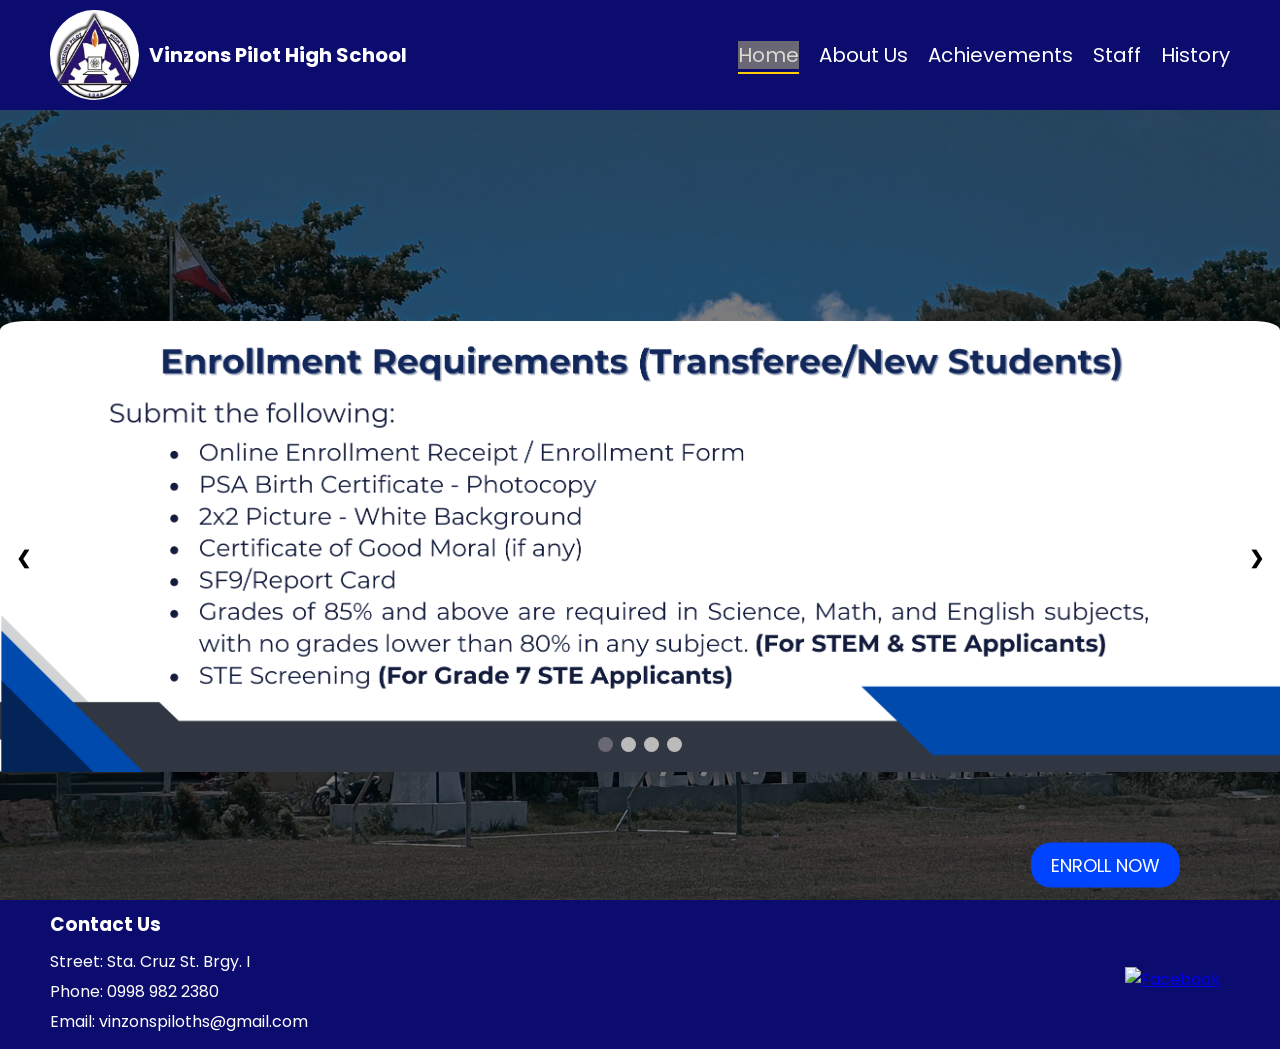
==== Home.HTML @ a491b28e "Add files via upload y" ====
<!DOCTYPE html>
<html lang="en">
<head>
    <meta charset="UTF-8">
    <meta name="viewport" content="width=device-width, initial-scale=1.0">
    <title>Vinzons Pilot High School</title>
    <link rel="stylesheet" href="Home.CSS">
    <link rel="preconnect" href="https://fonts.googleapis.com">
    <link rel="preconnect" href="https://fonts.gstatic.com" crossorigin>
    <link href="https://fonts.googleapis.com/css2?family=Imperial+Script&family=Poppins:ital,wght@0,100;0,200;0,300;0,400;0,500;0,600;0,700;0,800;0,900&display=swap" rel="stylesheet">
</head>
<body>
    <!-- header -->
    <header class="Header">
        <div class="logo">
            <a href="Home.html"><img class="logo" src="IMAGES/Logo.jpg" alt="Vinzons Pilot High School Logo"></a>
            <span class="school-name">Vinzons Pilot High School</span>
        </div>
        <nav class="navbar">
            <ul class="nav-links">
                <li><a href="#home">Home</a></li>
                <li><a href="#about-us">About Us</a></li>
                <li><a href="#achievements">Achievements</a></li>
                <li><a href="#staff">Staff</a></li>
                <li><a href="#history">History</a></li>
            </ul>
        </nav>
    </header>
    <!--Header End-->
    <div class="Container">
        <section class="HomePage" id="home">
            <div class="slideshow-container">
                <div class="mySlides fade">
                    <img src="IMAGES/carousel_image1.png" style="width:100%">
                </div>
                <div class="mySlides fade">
                    <img src="IMAGES/carousel_image2.png" style="width:100%">
                </div>
                <div class="mySlides fade">
                    <img src="IMAGES/carousel_image3.png" style="width:100%">
                </div>
                <div class="mySlides fade">
                    <img src="IMAGES/carousel_image4.png" style="width:100%">
                </div>
                <!-- Navigation buttons -->
                <a class="prev" onclick="plusSlides(-1)">&#10094;</a>
                <a class="next" onclick="plusSlides(1)">&#10095;</a>
                <!-- Dot controls -->
                <div class="dot-container">
                    <span class="dot" onclick="currentSlide(1)"></span>
                    <span class="dot" onclick="currentSlide(2)"></span>
                    <span class="dot" onclick="currentSlide(3)"></span>
                    <span class="dot" onclick="currentSlide(4)"></span>
                </div>
            </div>
            <!--ENROLL NOW BUTTON-->
            <div class="enroll-button">
                <a href="https://enroll.vphs.com.ph/enroll.php" class="btn">ENROLL NOW</a>
            </div>
        </section>
        <section class="About-us" id="about-us">
            <div class="moto">
                <h3 class="imperial-script-regular">"Where Dreamers Become Achievers"</h3>
            </div>  
            <div class="about-container">
                <div class="about-content">
                    <h2>DEPED MISSION</h2>
                    <p>We dream of Filipinos who passionately love their country and whose values and competencies enable them to realize their full potential and contribute meaningfully to building the nation. As a learner-centered public institution, the Department of Education continuously improves itself to better serve its stakeholders.
                    </p>
                </div>
                <div class="about-content">
                    <h2>DEPED VISION</h2>
                    <p>To protect and promote the right of every Filipino to quality, equitable, culture-based, and complete basic education where: Students learn in a child-friendly, gender-sensitive, safe, and motivating environment. Teachers facilitate learning and constantly nurture every learner. Administrators and staff, as stewards of the institution, ensure an enabling and supportive environment for effective learning to happen. Family, community, and other stakeholders are actively engaged and share responsibility for developing life-long learners.</p>
                </div>
                <div class="about-contents">
                    <h2>CORE VALUES</h2>
                    <ul>
                        <li>Maka-Diyos</li>
                        <li>Maka-tao</li>
                        <li>Makakalikasan</li>
                        <li>Makabansa</li>
                    </ul>
                </div>             
            </div>
        </section>

        
    
        <section class="Achievements" id="achievements">
            <div class="container">
                <!-- Navigation buttons -->
                <a class="btn-prev" onclick="moveSlide(-1)"> &#10094;</a>
                <div class="card-container" id="cardContainer">
                    <div class="achievement-card">
                        <h2>the Singapore Invention Convention 2024</h2>
                        <img src="IMAGES/imagecard1.jpg" alt="Hogar Del Valle">
                        <p>Vinzons Pilot High School (VPHS) made a strong impact with two remarkable projects: 𝙋𝙧𝙤𝙟𝙚𝙘𝙩 𝙎𝙋𝙇𝘼𝙎𝙃 𝙖𝙣𝙙 𝙋𝙧𝙤𝙟𝙚𝙘𝙩 𝙏𝙍𝘼𝘾𝙆. Both received KRYA Special Awards, with Project SPLASH winning the 𝗦𝘂𝘀𝘁𝗮𝗶𝗻𝗮𝗯𝗹𝗲 𝗙𝘂𝘁𝘂𝗿𝗲 𝗔𝘄𝗮𝗿𝗱 and Project TRACK earning the 𝗣𝗼𝘁𝗲𝗻𝘁𝗶𝗮𝗹 𝗜𝗺𝗽𝗮𝗰𝘁 𝗔𝘄𝗮𝗿𝗱.</p>
                        <a href="https://www.facebook.com/permalink.php?story_fbid=pfbid025UxSbqpu7G6vhhGxeoHjAfxcHFwFAL74ij5GCbLpw9TxSrA9c2HNW3FiPcZGY5gQl&id=100087403510664" class="btn">Read More</a>
                    </div>
                    <!-- Repeat other cards as needed -->
                    <div class="achievement-card">
                        <h2>the 2024 Regional Science and Technology Fair</h2>
                        <img src="IMAGES/imagecard2.jpg" alt="Another Event">
                        <p>We extend our heartfelt recognition to the 𝙑𝙋𝙃𝙎 𝙋𝙎𝙏 𝙏𝙚𝙖𝙢. Your unwavering commitment to advancing knowledge and innovation has not only earned you well-deserved recognition and trophies but has also set a new benchmark for excellence in research.</p>
                        <a href="https://www.facebook.com/permalink.php?story_fbid=pfbid0gwVC8yYZ5Jg9k8Kv5p71amuUbUChMtuKU5jVdqeSa9gyksc8cuZokC4EXkLEazLPl&id=100087403510664&rdid=LXNMNo27sLtM21zK" class="btn">Read More</a>
                    </div>
                    <div class="achievement-card">
                        <h2>the 2024 Regional Science and Technology Fair</h2>
                        <img src="IMAGES/imagecard3.jpg" alt="Another Event">
                        <p>From the seedling who grew to carry the name of our school, we extend our deepest gratitude to the 𝙑𝙋𝙃𝙎 𝙇𝙞𝙛𝙚 𝙎𝙘𝙞𝙚𝙣𝙘𝙚 𝙏𝙚𝙖𝙢. Carrying the shine or our school at the Division Science and Technology Fair, and carrying along the culture of Camarines Nortes at the Regional Science and Technology Fair competition. </p>
                        <a href="https://www.facebook.com/permalink.php?story_fbid=pfbid0UbiwEh1eYMJZP7yHGqrUVgvCAHhPZZdsfXbatra9J6vNkdULjLwdDmGf3Nm9DhYJl&id=100087403510664&rdid=QvUiC7YsSplgnpTn" class="btn">Read More</a>
                    </div>
                    <div class="achievement-card">
                        <h2>the 2024 Regional Science and Technology Fair</h2>
                        <img src="IMAGES/imagecard4.jpg" alt="Another Event">
                        <p>𝙋𝙧𝙤𝙟𝙚𝙘𝙩 𝙍𝙀𝘼𝘾𝙃 from VPHS earned 2nd place at the Regional Science and Technology Fair, representing the Division of Camarines Norte. Competing against 13 other divisions, the project used mathematical precision to develop community-based solutions for local challenges.</p>
                        <a href="https://www.facebook.com/permalink.php?story_fbid=pfbid025UxSbqpu7G6vhhGxeoHjAfxcHFwFAL74ij5GCbLpw9TxSrA9c2HNW3FiPcZGY5gQl&id=100087403510664" class="btn">Read More</a>
                    </div>
                    <div class="achievement-card">
                        <h2>Team ASPIRE wins 1st Runner-up in the Ideas Positive Run 11 Grand Finals!</h2>
                        <img src="IMAGES/imagecard5.jpg" alt="Another Event">
                        <p>With their Project THRIVE, they aim to provide an early warning system device as well as educate the local community in Brgy. Sabang, Vinzons, Camarines Norte about the ways to mitigate disaster risks through mobilizing and partnering with the local youth in creating environmental and climatic solutions.</p>
                        <a href="https://www.facebook.com/photo?fbid=807794714863135&set=a.489467143362562" class="btn">Read More</a>
                    </div>
                </div>
                <a class="btn-next" onclick="moveSlide(1)">&#10095;</a>
            </div>
        </section>
        
        
        
        
        
        
        
        
        
        
        

    <!-- Staff Section -->
<section id="staff" class="staff-section">
    <div class="staff-container">
        <div class="staff-box">
            <div class="staff-image">
                <!-- Add staff image here -->
                <img src="staff1.jpg" alt="Staff Member 1">
            </div>
            <h3>Staff Name 1</h3>
            <p>Achievement/Position</p>
        </div>

        <div class="staff-box">
            <div class="staff-image">
                <!-- Add staff image here -->
                <img src="staff2.jpg" alt="Staff Member 2">
            </div>
            <h3>Staff Name 2</h3>
            <p>Achievement/Position</p>
        </div>

        <div class="staff-box">
            <div class="staff-image">
                <!-- Add staff image here -->
                <img src="staff3.jpg" alt="Staff Member 3">
            </div>
            <h3>Staff Name 3</h3>
            <p>Achievement/Position</p>
        </div>
            </div>
        </section>

        <section class="History" id="history">
            <div class="history-content">
                <h2>Founding and Early Years</h2>
                <p><strong>Vinzons Pilot High School (VPHS)</strong>, also known as <strong>Mataas na Paaralang Panaguyod ng Vinzons</strong> in Filipino, was established in <strong>1946</strong>. Initially named <strong>Camarines Norte High School - Vinzons Branch</strong>, it was later renamed to honor <strong>Wenceslao Vinzons</strong>, a native of Vinzons, Camarines Norte.</p>
        
                <h2>Development and Growth</h2>
                <p>Over the years, VPHS has grown significantly, evolving into a <strong>state science high school</strong>. The school is recognized for its specialized curriculum approved by the <strong>Department of Science and Technology</strong> and the <strong>Department of Education</strong>. This curriculum focuses on <strong>Engineering and Science Education</strong>, preparing students for national and international competitions.</p>
        
                <h2>Achievements and Recognition</h2>
                <p>VPHS has a proud history of competitiveness in various national competitions, including the <strong>National Schools Press Conference</strong> and the <strong>National Science and Technology Fair</strong>. The school's students have consistently performed well, showcasing their talents and skills on a larger stage.</p>
        
                <h2>School Motto and Values</h2>
                <p>The school's motto, <strong>"Where dreamers become achievers!"</strong>, reflects its commitment to nurturing the potential of every student. VPHS emphasizes values such as <strong>excellence, integrity, and perseverance</strong>, encouraging students to strive for their best in all their endeavors.</p>
        
                <h2>Present Day</h2>
                <p>Today, Vinzons Pilot High School continues to uphold its tradition of excellence, with a dedicated faculty and a vibrant student body. The school remains a beacon of learning and innovation in Vinzons, Camarines Norte, and continues to inspire future generations of learners.</p>
            </div>
        </section>
        
    </div>

    <!-- Footer Start -->
    <footer class="Footer">
        <div class="footer-info">
            <h3>Contact Us</h3>
            <p>Street: Sta. Cruz St. Brgy. I</p>
            <p>Phone: 0998 982 2380</p>
            <p>Email: vinzonspiloths@gmail.com</p>
        </div>
        <div class="social-icons">
            <a href="https://www.facebook.com/VinzonsPilotSHS" target="_blank">
                <img src="IMAGES/facebook-icon.png" alt="Facebook">
            </a>
        </div>
    </footer>
    <!-- Footer End -->

    <script src="scripts.js"></script>
</body>
</html>
---- Home.CSS ----
@import url('https://fonts.googleapis.com/css2?family=Poppins:ital,wght@0,100;0,200;0,300;0,400;0,500;0,600;0,700;0,800&family=Dancing+Script:wght@400;700&display=swap');
* {
    margin: 0;
    padding: 0;
    box-sizing: border-box;
    font-family: "Poppins", sans-serif;
    outline: none; border: none;
}

body {
    font-family: "Poppins", sans-serif;
}

.Header {
    background-color: #0c0c6f;
    padding: 10px 50px;
    display: flex;
    align-items: center;
    justify-content: center;
    position: fixed;
    width: 100%;
    top: 0;
    z-index: 1000;
}

.logo {
    display: flex;
    align-items: center;
    gap: 10px;
    margin-right: auto;
}

.logo img {
    height: 10vh;
    border-radius: 50%;
}

.school-name {
    color: white;
    font-size: 20px;
    font-weight: 700;
}

.navbar {
    display: flex;
    justify-content: center;
    align-items: center;
    margin-left: auto;
}

.nav-links {
    list-style: none;
    display: flex;
    gap: 20px;
}

.nav-links li {
    display: inline;
    opacity: 0;
    animation: slideIn 0.5s ease forwards;
    animation-delay: calc(var(--delay) * 0.1s);
}

.nav-links li:nth-child(1) { --delay: 1; }
.nav-links li:nth-child(2) { --delay: 2; }
.nav-links li:nth-child(3) { --delay: 3; }
.nav-links li:nth-child(4) { --delay: 4; }
.nav-links li:nth-child(5) { --delay: 5; }

.nav-links a {
    color: rgb(255, 255, 255);
    text-decoration: none;
    font-size: 20px;
    position: relative;
    transition: all 0.3s ease;
}

.nav-links a:hover,
.nav-links a.active {
    color: #dbd9d1;
    text-decoration: none;
}




.nav-links a::after {
    content: '';
    position: absolute;
    left: 0;
    bottom: -5px;
    width: 0;
    height: 2px;
    background-color: #ffcc00;
    transition: width 0.3s ease;
}

.nav-links a:hover::after,
.nav-links a.active::after {
    width: 100%;
}

.Container {
    scroll-snap-type: y mandatory;
    overflow-y: scroll;
    height: 100vh;
    padding-top: 100px;
}

section {
    height: 100vh;
    display: flex;
    justify-content: center;
    align-items: center;
}

h1 {
    color: white;
    text-shadow: 1px 1px 4px black;
}

.HomePage {
    background-image: url('IMAGES/image2.jpg'); /* Set image2.jpg as the background */
    background-size: cover;
    background-position: center;
    height: 100vh; /* Make sure it covers the full height */
    position: relative; /* Add this to position the button relative to this section */
    overflow: hidden;
}
.HomePage::before {
    content:"" ;
    position: absolute;
    top: 0;
    left: 0;
    width: 100%;
    height: 100%;
    background-color: rgba(0, 0, 0, 0.5);
}

.enroll-button {
    position: absolute;
    right: 100px;
    top: 85%;
    transform: translateY(-50%);
}

.enroll-button .btn {
    background-color: #0044ff;
    color: white;
    padding: 10px 20px;
    text-decoration: none;
    font-size: 18px;
    font-weight: 400;
    border-radius: 20px;
    transition: background-color 0.3s ease;
}

.enroll-button .btn:hover {
    background-color: #ffd000;
    color: black;
    font-size: 18px;
}

.slideshow-container {
    max-width: 1500px;
    position: relative;
    margin: auto;
    overflow: hidden;
    border-radius: 2%;
}

.mySlides {
    display: none;
}

.fade {
    animation-name: fade;
    animation-duration: 1.5s;
}

@keyframes fade {
    from {opacity: 0.4} 
    to {opacity: 1}
}

.dot {
    height: 15px;
    width: 15px;
    margin: 0 2px;
    background-color: #bbb;
    border-radius: 50%;
    display: inline-block;
    transition: background-color 0.6s ease;
}

.active, .dot:hover {
    background-color: #6b6875;
}
.dot-container {
    text-align: center;
    position: absolute;
    bottom: 20px;
    width: 100%;
    z-index: 1;
}

.prev, .next {
    cursor: pointer;
    position: absolute;
    top: 50%;
    width: auto;
    padding: 16px;
    margin-top: -22px;
    color: black;
    font-weight: bold;
    font-size: 18px;
    transition: 0.6s ease;
    border-radius: 0 3px 3px 0;
    user-select: none;
}

.next {
    right: 0;
    border-radius: 3px 0 0 3px;
}

.prev:hover, .next:hover {
    background-color: grey;
}

.About-us {
    background: linear-gradient(to bottom, white, #0c0c6f);
    color: white;
    padding: 50px 20px;
    text-align: center;
}

.About-us h1 {
    margin-bottom: 20px;
}

.about-container {
    display: flex;
    flex-direction: column;
    gap: 20px;
    margin: 20px 0;
    padding: 0 50px;
}

.about-content {
    background-color: #f9f9f9;
    padding: 25px;
    border-radius: 15px;
    box-shadow: 0 0 10px rgba(0, 0, 0, 0.1);
    color: #333;
    text-align: justify;
}

.about-contents {
    background-color: #f9f9f9;
    padding: 25px;
    border-radius: 15px;
    box-shadow: 0 0 10px rgba(0, 0, 0, 0.1);
    color: #0c0c6f;
    text-align: center;
    width: 20%;
}

.about-contents h2 {
    margin-bottom: 10px;
    text-align: center;
    color: #0c0c6f;
}

.about-content h2 {
    margin-bottom: 10px;
    color: #0c0c6f;
}

.about-content p, .about-content ul {
    margin-bottom: 10px;
    line-height: 1.6;
}

.about-content ul {
    list-style-type: disc;
    padding-left: 20px;
}

.about-content li {
    margin-bottom: 5px;
}

.moto {
    width: 100%;
    text-align: justify;
}

.moto h3 {
    font-family: "Imperial Script", cursive;
    font-size: 4em;
    color: #ff9100;
    margin-left: 35%;
    margin-top: -11%;
}

@media (max-width: 768px) {
    .Header {
        flex-direction: column;
        padding: 10px 20px;
    }

    .nav-links {
        flex-direction: column;
        gap: 10px;
    }

    .logo img {
        height: 8vh;
    }

    .enroll-button {
        right: 10px;
        top: 90%;
        transform: translateY(-50%);
    }

    .moto h3 {
        font-size: 3em;
        margin-left: 20%;
        margin-top: -8%;
    }

    .about-contents {
        width: 100%;
    }
}

@media (max-width: 480px) {
    .moto h3 {
        font-size: 2em;
        margin-left: 10%;
        margin-top: -6%;
    }
}



/* Heading Container */
.Achievements{
    background: linear-gradient(to bottom, #0c0c6f, #ffffff);

}
.container {
    position: relative;
    max-width: 1600px;
    margin: 0 auto;
    padding: 20px;
}

.card-container {
    display: flex;
    overflow: hidden;
    width: 100%;
    scroll-behavior: smooth;
}

.achievement-card {
    background-color: #f9f9f9;
    border: 1px solid #e0e0e0;
    border-radius: 8px;
    padding: 20px;
    min-width: calc(25% - 20px); /* Adjust width for 4 cards */
    box-shadow: 0 2px 4px rgba(0, 0, 0, 0.1);
    text-align: center;
    margin: 0 10px; /* Add margin between cards */
    flex: 0 0 calc(25% - 20px); /* Adjust card width for 4 cards per row */
}

.achievement-card img {
    max-width: 100%;
    border-radius: 8px;
}

.achievement-card h2 {
    font-size: 1.5em;
    margin: 10px 0;
    color: #333;
}

.achievement-card p {
    font-size: 1em;
    margin: 10px 0;
    color: #777;
}

.achievement-card .btn {
    display: inline-block;
    padding: 10px 20px;
    margin-top: 10px;
    background-color: #007bff;
    color: #fff;
    text-decoration: none;
    border-radius: 4px;
}

.achievement-card .btn:hover {
    background-color: #0056b3;
}

/* Slider buttons */
.btn-prev, .btn-next {
    cursor: pointer;
    position: absolute;
    top: 50%;
    width: auto;
    padding: 16px;
    margin-top: -22px;
    color: white;
    font-weight: bold;
    font-size: 18px;
    transition: 0.6s ease;
    border-radius: 3px;
    user-select: none;
}

.btn-prev {
    left: 0;
    border-radius: 3px 0 0 3px;
}

.btn-next {
    right: 0;
    border-radius: 0 3px 3px 0;
}

.btn-prev:hover, .btn-next:hover {
    background-color: rgba(0, 0, 0, 0.8);
}












.Staff {
    background: linear-gradient(to bottom, white, #0c0c6f);
    color: white;
    padding: 50px 20px;
    text-align: center;
}

.History {
    background: linear-gradient(to bottom, #0c0c6f, #ffffff);
    color: white;
    padding: 50px 20px;
    text-align: center;
    height: 125vh;
}


.history-content {
    max-width: 800px;
    margin: 0 auto;
    text-align: justify;
}

.history-content h2 {
    color: gold;
    border-bottom: 2px solid gold;
    padding-bottom: 10px;
    margin-top: 20px;
}

.history-content p {
    color: white;
    line-height: 1.6;
    margin-top: 10px;
}

.history-content strong {
    color: white;
}



@keyframes slideIn {
    from {
        opacity: 0;
        transform: translateY(-10px);
    }
    to {
        opacity: 1;
        transform: translateY(0);
    }
}

.Footer {
    background-color: #0c0c6f;
    color: white;
    padding: 10px 50px;
    position:relative;
    bottom: 0;
    width: 100%;
    display: flex;
    justify-content: space-between;
    align-items: center;
}

.footer-info {
    text-align: left;
}

.footer-info h3 {
    margin-bottom: 10px;
}

.footer-info p {
    margin: 5px 0;
}

.social-icons {
    margin-top: 10px;
}

.social-icons a {
    margin: 0 10px;
    display: inline-block;
}

.social-icons img {
    width: 24px;
    height: 24px;
}

@media (max-width: 768px) {
    .Header {
        flex-direction: column;
        padding: 10px 20px;
    }

    .nav-links {
        flex-direction: column;
        gap: 10px;
    }

    .logo img {
        height: 8vh;
    }
}

.staff-container {
    display: flex;
    justify-content: center;
    flex-wrap: nowrap;
    max-width: 1292px;
    margin: 0 auto;
    gap: 40px;  /* Increased gap between boxes */
}

.staff-box {
    flex: 0 1 400px;  /* Increased box width */
    text-align: center;
    padding: 25px;  /* Increased padding */
    background-color: white;
    border-radius: 10px;
    box-shadow: 0 2px 5px rgba(0,0,0,0.1);
    transition: transform 0.3s ease;
}

.staff-image {
    width: 250px;  /* Increased image size */
    height: 250px;  /* Increased image size */
    margin: 0 auto 20px;
    overflow: hidden;
    border-radius: 10px;
}

.staff-box h3 {
    margin: 15px 0;  /* Slightly increased margin */
    color: #333;
    font-size: 1.2em;  /* Increased font size */
}

.staff-box p {
    color: #666;
    font-size: 1em;  /* Increased font size */
    margin-top: 10px;
}

/* Update media query */
@media (max-width: 1292px) {
    .staff-container {
        padding: 0 20px;
    }
    
    .staff-box {
        flex: 0 1 350px;  /* Slightly smaller on smaller screens */
    }
    
    .staff-image {
        width: 200px;  /* Smaller images on smaller screens */
        height: 200px;
    }
}
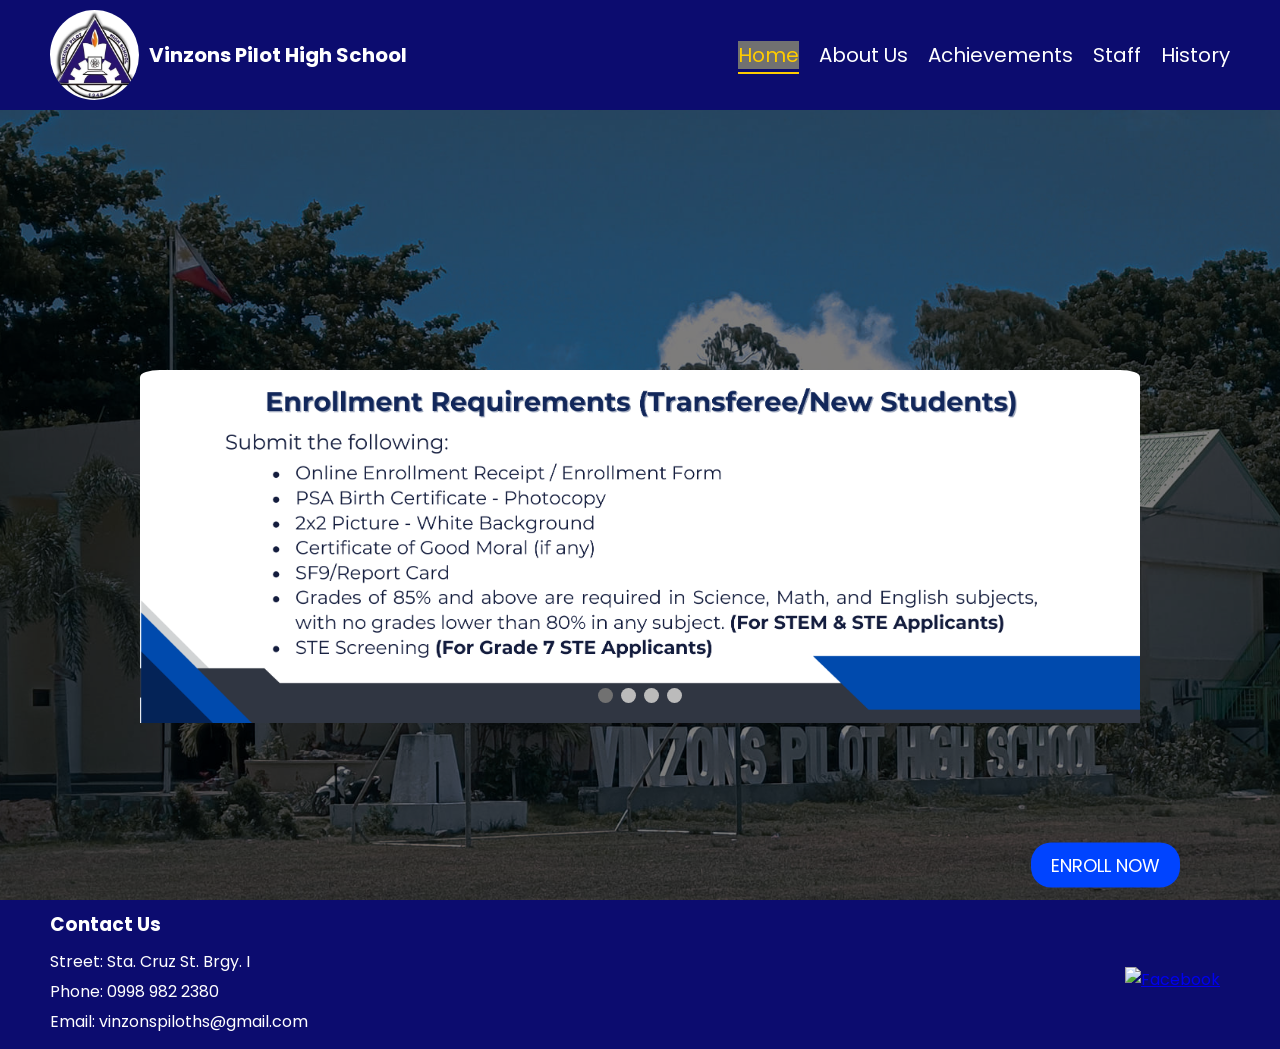
==== commit ffa432f4: "Add files via upload" ====
--- a/Home.HTML
+++ b/Home.HTML
@@ -58,21 +58,22 @@
                 <a href="https://enroll.vphs.com.ph/enroll.php" class="btn">ENROLL NOW</a>
             </div>
         </section>
-        <section class="About-us" id="about-us">
-            <div class="moto">
-                <h3 class="imperial-script-regular">"Where Dreamers Become Achievers"</h3>
-            </div>  
+        
+        
+        <section class="about-us" id="about-us">
             <div class="about-container">
+                <div class="motto">
+                    <h3 class="imperial-script-regular">"Where Dreamers Become Achievers"</h3>
+                </div> 
                 <div class="about-content">
                     <h2>DEPED MISSION</h2>
-                    <p>We dream of Filipinos who passionately love their country and whose values and competencies enable them to realize their full potential and contribute meaningfully to building the nation. As a learner-centered public institution, the Department of Education continuously improves itself to better serve its stakeholders.
-                    </p>
+                    <p>We dream of Filipinos who passionately love their country and whose values and competencies enable them to realize their full potential and contribute meaningfully to building the nation. As a learner-centered public institution, the Department of Education continuously improves itself to better serve its stakeholders.</p>
                 </div>
                 <div class="about-content">
                     <h2>DEPED VISION</h2>
                     <p>To protect and promote the right of every Filipino to quality, equitable, culture-based, and complete basic education where: Students learn in a child-friendly, gender-sensitive, safe, and motivating environment. Teachers facilitate learning and constantly nurture every learner. Administrators and staff, as stewards of the institution, ensure an enabling and supportive environment for effective learning to happen. Family, community, and other stakeholders are actively engaged and share responsibility for developing life-long learners.</p>
                 </div>
-                <div class="about-contents">
+                <div class="about-content">
                     <h2>CORE VALUES</h2>
                     <ul>
                         <li>Maka-Diyos</li>
@@ -80,7 +81,7 @@
                         <li>Makakalikasan</li>
                         <li>Makabansa</li>
                     </ul>
-                </div>             
+                </div>
             </div>
         </section>
 
@@ -138,34 +139,34 @@
         
         
 
-    <!-- Staff Section -->
+        <!-- Staff Section -->
 <section id="staff" class="staff-section">
     <div class="staff-container">
         <div class="staff-box">
             <div class="staff-image">
-                <!-- Add staff image here -->
-                <img src="staff1.jpg" alt="Staff Member 1">
-            </div>
-            <h3>Staff Name 1</h3>
-            <p>Achievement/Position</p>
+                <!-- Changed staff1.jpg to pic3.jpg -->
+                <img src="IMAGES/pic3.jpg" alt="Staff Member 1">
+            </div>
+            <h3>Mr. Ruben Tanierla</h3>
+            <p>Head Teacher</p>
         </div>
 
         <div class="staff-box">
             <div class="staff-image">
-                <!-- Add staff image here -->
-                <img src="staff2.jpg" alt="Staff Member 2">
-            </div>
-            <h3>Staff Name 2</h3>
-            <p>Achievement/Position</p>
+                <!-- Changed staff2.jpg to pic2.jpg -->
+                <img src="IMAGES/pic2.jpg" alt="Staff Member 2">
+            </div>
+            <h3>Dr. Terisita A. Orendain, SSP IV</h3>
+            <p>School Head</p>
         </div>
 
         <div class="staff-box">
             <div class="staff-image">
-                <!-- Add staff image here -->
-                <img src="staff3.jpg" alt="Staff Member 3">
-            </div>
-            <h3>Staff Name 3</h3>
-            <p>Achievement/Position</p>
+                <!-- Changed staff3.jpg to pic1.jpg -->
+                <img src="IMAGES/pic1.jpg" alt="Staff Member 3">
+            </div>
+            <h3>Mrs. Elizabeth Macale</h3>
+            <p>Assistant Principal</p>
         </div>
             </div>
         </section>
--- a/Home.CSS
+++ b/Home.CSS
@@ -77,7 +77,7 @@
 
 .nav-links a:hover,
 .nav-links a.active {
-    color: #dbd9d1;
+    color: #ffcc00;
     text-decoration: none;
 }
 
@@ -162,7 +162,7 @@
 }
 
 .slideshow-container {
-    max-width: 1500px;
+    max-width: 1000px;
     position: relative;
     margin: auto;
     overflow: hidden;
@@ -194,7 +194,7 @@
 }
 
 .active, .dot:hover {
-    background-color: #6b6875;
+    background-color: #717171;
 }
 .dot-container {
     text-align: center;
@@ -211,7 +211,7 @@
     width: auto;
     padding: 16px;
     margin-top: -22px;
-    color: black;
+    color: white;
     font-weight: bold;
     font-size: 18px;
     transition: 0.6s ease;
@@ -225,26 +225,35 @@
 }
 
 .prev:hover, .next:hover {
-    background-color: grey;
-}
-
-.About-us {
+    background-color: rgba(0,0,0,0.8);
+}
+
+.about-us {
     background: linear-gradient(to bottom, white, #0c0c6f);
     color: white;
-    padding: 50px 20px;
-    text-align: center;
-}
-
-.About-us h1 {
+    min-height: 100vh;
+    padding: 20px 0;
+}
+
+.motto {
+    text-align: center;
+    font-family: "Imperial Script", cursive;
+    font-size: 3em;
+    color: #ff9100;
+    margin-top: 20px;
+    padding-top: 20px;
+    padding-bottom: 40px;
+    
+    
+}
+
+.about-container {
+    display: flex;
+    flex-wrap: wrap;
+    gap: 20px;
+    justify-content: space-around;
     margin-bottom: 20px;
-}
-
-.about-container {
-    display: flex;
-    flex-direction: column;
-    gap: 20px;
-    margin: 20px 0;
-    padding: 0 50px;
+    padding: 0 20px;
 }
 
 .about-content {
@@ -253,28 +262,15 @@
     border-radius: 15px;
     box-shadow: 0 0 10px rgba(0, 0, 0, 0.1);
     color: #333;
+    width: 100%;
+    max-width: 30%;
     text-align: justify;
-}
-
-.about-contents {
-    background-color: #f9f9f9;
-    padding: 25px;
-    border-radius: 15px;
-    box-shadow: 0 0 10px rgba(0, 0, 0, 0.1);
-    color: #0c0c6f;
-    text-align: center;
-    width: 20%;
-}
-
-.about-contents h2 {
-    margin-bottom: 10px;
-    text-align: center;
-    color: #0c0c6f;
 }
 
 .about-content h2 {
     margin-bottom: 10px;
     color: #0c0c6f;
+    text-align: center;
 }
 
 .about-content p, .about-content ul {
@@ -289,19 +285,7 @@
 
 .about-content li {
     margin-bottom: 5px;
-}
-
-.moto {
-    width: 100%;
-    text-align: justify;
-}
-
-.moto h3 {
-    font-family: "Imperial Script", cursive;
-    font-size: 4em;
-    color: #ff9100;
-    margin-left: 35%;
-    margin-top: -11%;
+    text-align: center;
 }
 
 @media (max-width: 768px) {
@@ -457,7 +441,7 @@
 }
 
 .History {
-    background: linear-gradient(to bottom, #0c0c6f, #ffffff);
+    background: #0c0c6f;
     color: white;
     padding: 50px 20px;
     text-align: center;
@@ -575,10 +559,17 @@
 }
 
 .staff-image {
-    width: 250px;  /* Increased image size */
-    height: 250px;  /* Increased image size */
+    width: 250px;
+    height: 250px;
     margin: 0 auto 20px;
     overflow: hidden;
+    border-radius: 10px;
+}
+
+.staff-image img {
+    width: 100%;
+    height: 100%;
+    object-fit: cover;
     border-radius: 10px;
 }
 
